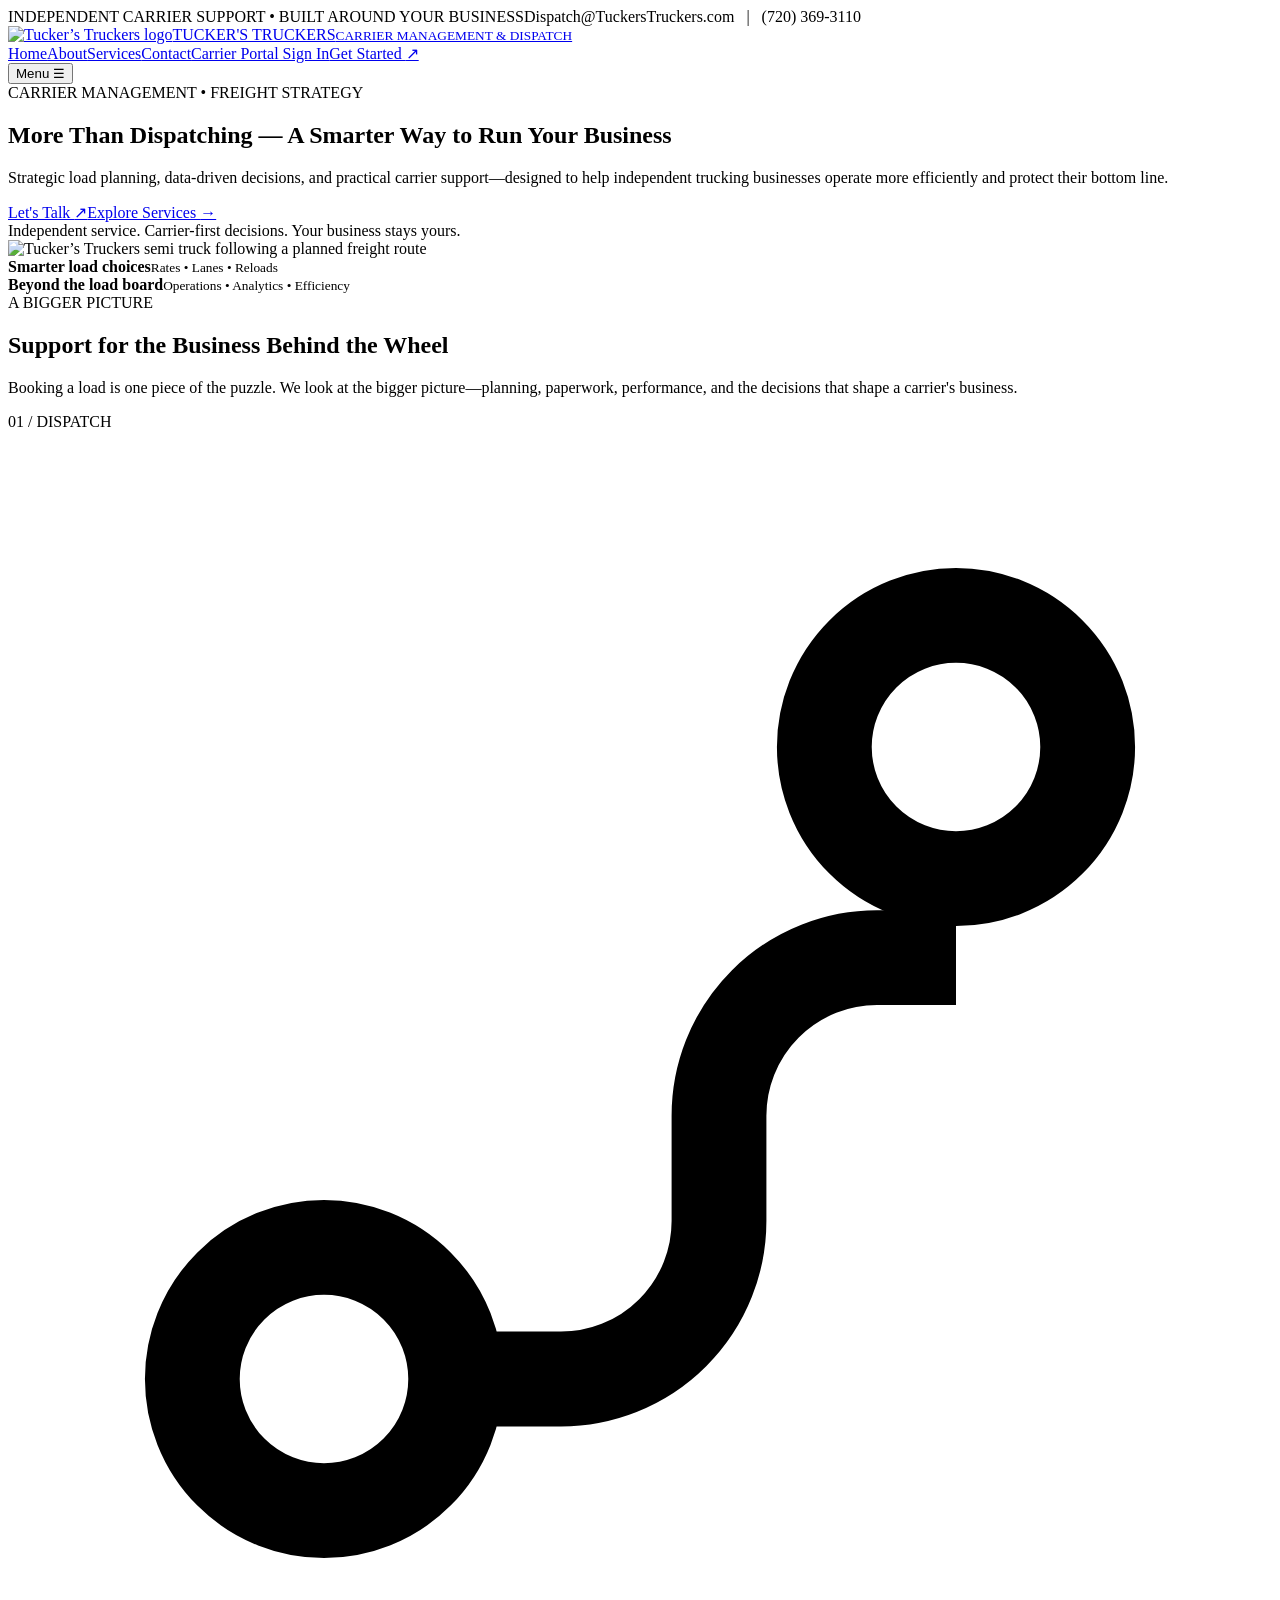
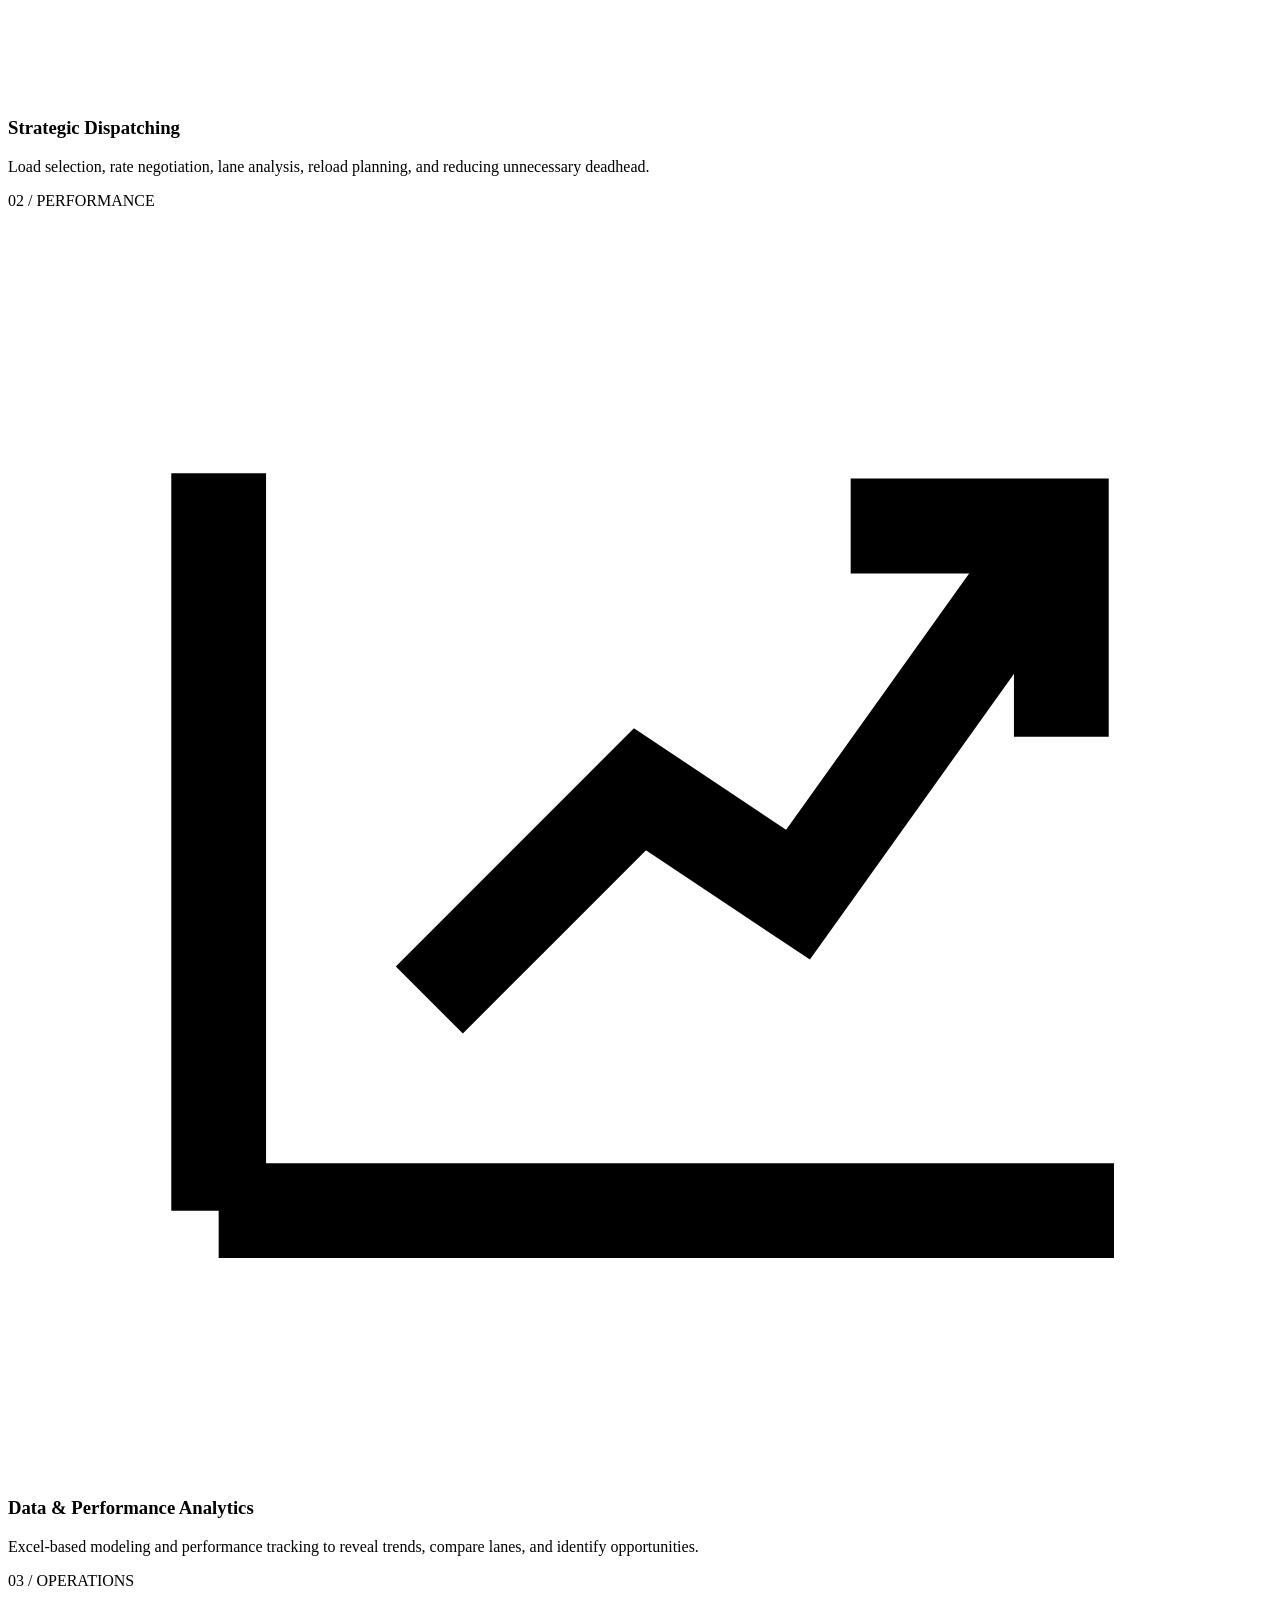
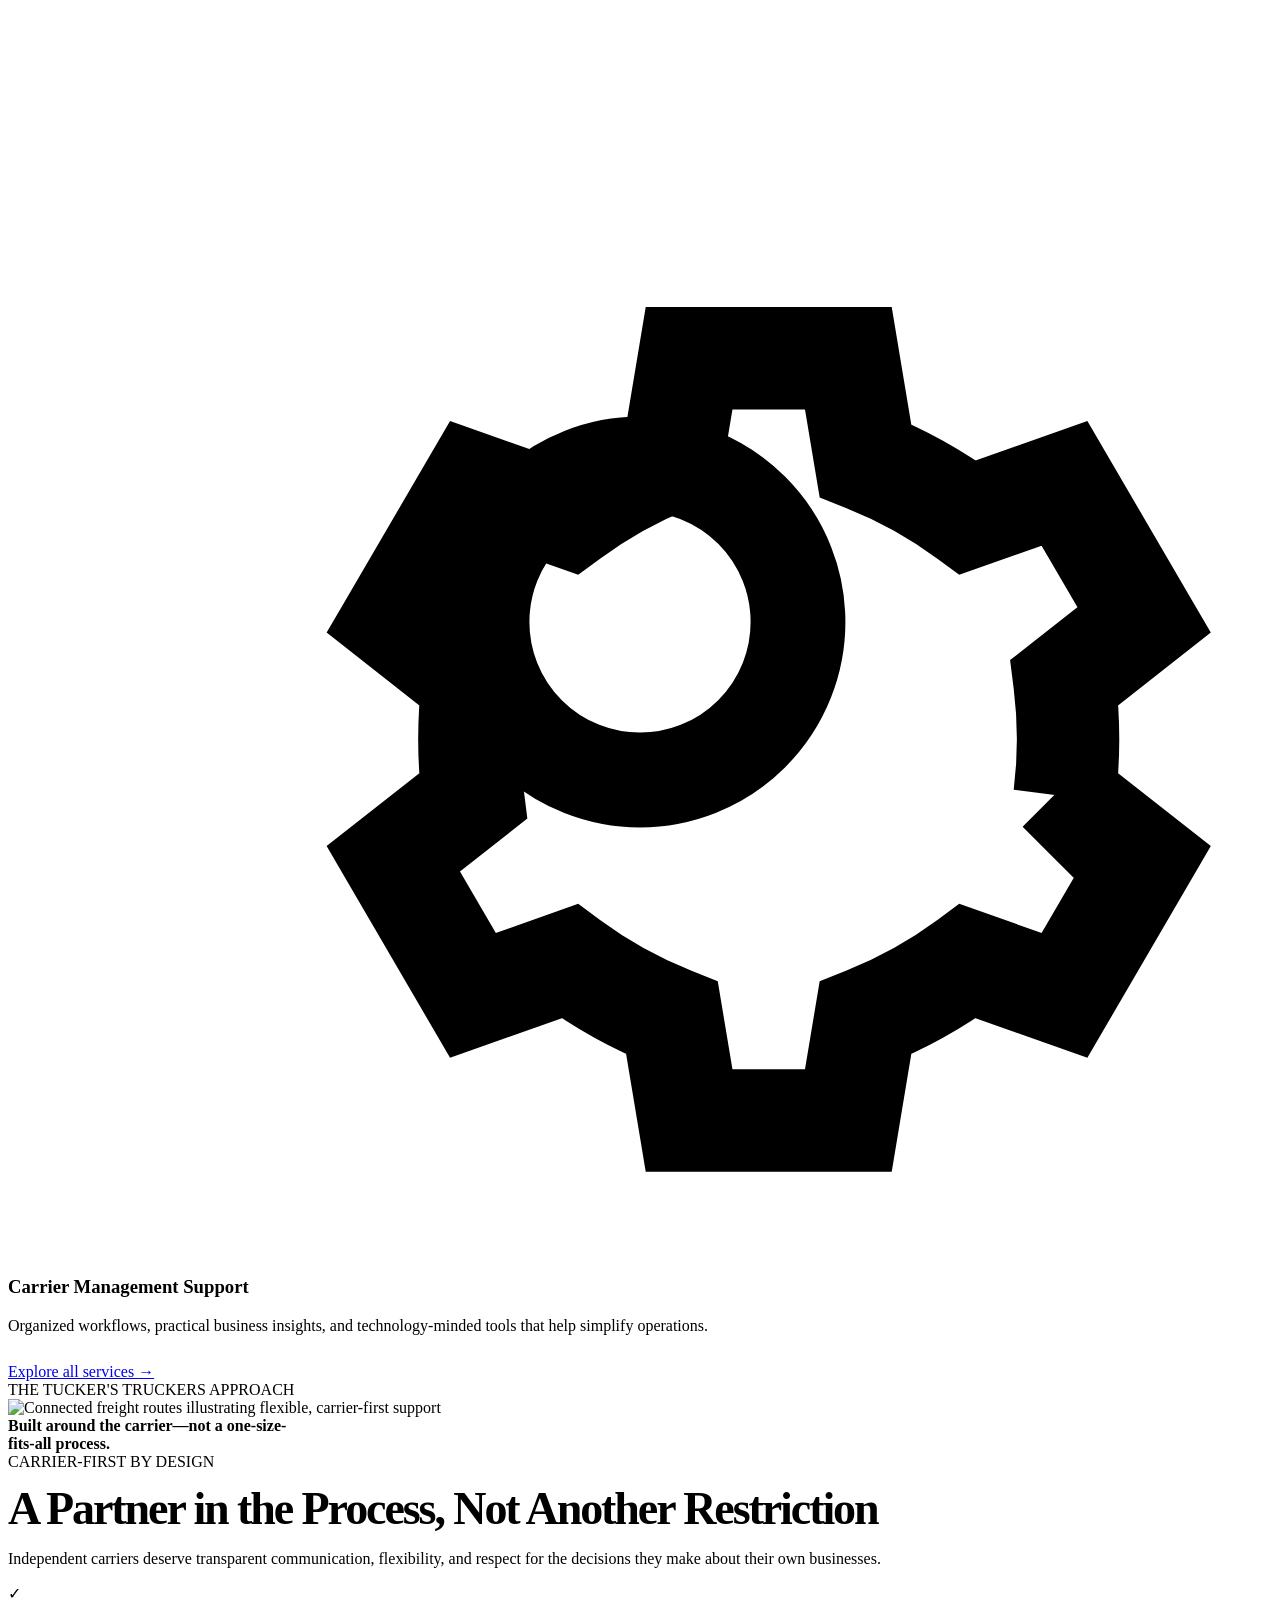
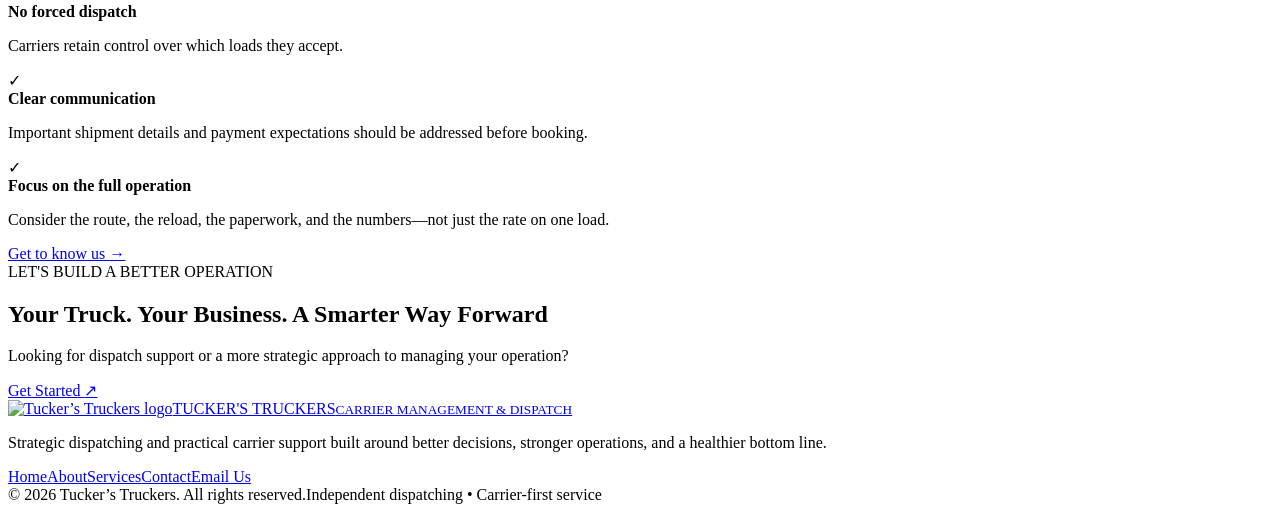
==== index.html @ b21a0139 "Add Carrier Portal sign-in to public navigation" ====
<!doctype html><html lang="en"><head><meta charset="utf-8"><meta name="viewport" content="width=device-width, initial-scale=1"><meta name="description" content="Dispatch services for independent owner-operators and small carriers. We find and schedule loads, track business activity, and provide data-driven load and lane analytics—no force dispatch."><title>Tucker's Truckers | Dispatch and Carrier Management</title><link rel="icon" type="image/svg+xml" href="/assets/favicon.svg"><link rel="shortcut icon" href="/assets/favicon.svg"><link rel="apple-touch-icon" href="/assets/favicon.svg"><link rel="stylesheet" href="styles.css"><meta property="og:title" content="Tucker's Truckers | Dispatch and Carrier Management"><meta property="og:description" content="Dispatch services for independent owner-operators and small carriers. We find and schedule loads, track business activity, and provide data-driven load and lane analytics—no force dispatch."><meta property="og:url" content="https://www.tuckerstruckers.com/"><script type="application/ld+json">{"@context":"https://schema.org","@graph":[{"@type":"Organization","@id":"https://www.tuckerstruckers.com/#organization","name":"Tucker's Truckers","url":"https://www.tuckerstruckers.com/","logo":"https://www.tuckerstruckers.com/assets/tuckers-truckers-logo.svg","description":"Dispatch services for independent owner-operators and small carriers. We find and schedule loads, track business activity, and provide data-driven load and lane analytics—no force dispatch.","email":"dispatch@tuckerstruckers.com","telephone":"+1-720-369-3110"},{"@type":"WebSite","@id":"https://www.tuckerstruckers.com/#website","url":"https://www.tuckerstruckers.com/","name":"Tucker's Truckers","alternateName":"Tucker's Truckers | Dispatch and Carrier Management","publisher":{"@id":"https://www.tuckerstruckers.com/#organization"}}]}</script></head><body><div class="topbar"><div class="wrap"><span>INDEPENDENT CARRIER SUPPORT • BUILT AROUND YOUR BUSINESS</span><span>Dispatch@TuckersTruckers.com &nbsp; | &nbsp; (720) 369-3110</span></div></div><header class="nav"><div class="wrap navinner"><a class="brand" href="index.html"><img class="brandmark" src="assets/tuckers-truckers-logo.svg" alt="Tucker’s Truckers logo"><span>TUCKER'S TRUCKERS<small>CARRIER MANAGEMENT & DISPATCH</small></span></a><nav class="links"><a class="active" href="index.html">Home</a><a class="" href="about.html">About</a><a class="" href="services.html">Services</a><a class="" href="contact.html">Contact</a><a class="btn portal-nav-button" href="portal/index.html">Carrier Portal Sign In</a><a class="btn" href="contact.html">Get Started <span>↗</span></a></nav><button class="menu" aria-expanded="false" onclick="toggleMenu(this)">Menu ☰</button></div><nav class="mobilelinks" hidden><a href="index.html">Home</a><a href="about.html">About</a><a href="services.html">Services</a><a href="contact.html">Contact / Get Started</a><a href="portal/index.html">Carrier Portal Sign In →</a></nav></header><main><section class="hero"><div class="wrap hero-grid"><div><div class="eyebrow">CARRIER MANAGEMENT • FREIGHT STRATEGY</div><h1>More Than Dispatching — A Smarter Way to Run Your Business</h1><p>Strategic load planning, data-driven decisions, and practical carrier support—designed to help independent trucking businesses operate more efficiently and protect their bottom line.</p><div class="actions"><a class="btn gold" href="contact.html">Let's Talk <span>↗</span></a><a class="btn outline" href="services.html">Explore Services <span>→</span></a></div><div class="hero-note"><span class="dot"></span> Independent service. Carrier-first decisions. Your business stays yours.</div></div><div class="visual hero-art"><img src="assets/hero-truck-route.svg" alt="Tucker’s Truckers semi truck following a planned freight route"><div class="metric two"><strong>Smarter load choices</strong><small>Rates • Lanes • Reloads</small></div><div class="metric one"><strong>Beyond the load board</strong><small>Operations • Analytics • Efficiency</small></div></div></div></section><section class="section white"><div class="wrap"><div class="sectionhead"><div><div class="eyebrow">A BIGGER PICTURE</div><h2>Support for the Business Behind the Wheel</h2></div><p>Booking a load is one piece of the puzzle. We look at the bigger picture—planning, paperwork, performance, and the decisions that shape a carrier's business.</p></div><div class="cards"><article class="card"><span class="cardnum">01 / DISPATCH</span><div class="iconbox"><svg viewBox="0 0 24 24" fill="none" stroke="currentColor" stroke-width="1.8"><circle cx="6" cy="18" r="2.5"/><circle cx="18" cy="6" r="2.5"/><path d="M8.5 18h2a3 3 0 0 0 3-3v-2a3 3 0 0 1 3-3h1.5"/></svg></div><h3>Strategic Dispatching</h3><p>Load selection, rate negotiation, lane analysis, reload planning, and reducing unnecessary deadhead.</p></article><article class="card"><span class="cardnum">02 / PERFORMANCE</span><div class="iconbox"><svg viewBox="0 0 24 24" fill="none" stroke="currentColor" stroke-width="1.8"><path d="M4 19V5M4 19h17M8 15l4-4 3 2 5-7"/><path d="M16 6h4v4"/></svg></div><h3>Data & Performance Analytics</h3><p>Excel-based modeling and performance tracking to reveal trends, compare lanes, and identify opportunities.</p></article><article class="card"><span class="cardnum">03 / OPERATIONS</span><div class="iconbox"><svg viewBox="0 0 24 24" fill="none" stroke="currentColor" stroke-width="1.8"><circle cx="12" cy="12" r="3"/><path d="m19.4 15 .1.1 1.4 1.1-1.4 2.4-1.7-.6a8 8 0 0 1-1.8 1l-.3 1.8h-2.8l-.3-1.8a8 8 0 0 1-1.8-1l-1.7.6-1.4-2.4 1.4-1.1a8 8 0 0 1 0-2l-1.4-1.1 1.4-2.4 1.7.6a8 8 0 0 1 1.8-1l.3-1.8h2.8l.3 1.8a8 8 0 0 1 1.8 1l1.7-.6 1.4 2.4-1.4 1.1a8 8 0 0 1 0 2Z" transform="translate(-1 -1) scale(1.08)"/></svg></div><h3>Carrier Management Support</h3><p>Organized workflows, practical business insights, and technology-minded tools that help simplify operations.</p></article></div><div style="margin-top:28px"><a class="btn" href="services.html">Explore all services <span>→</span></a></div></div></section><section class="section"><div class="wrap split"><div class="feature-panel"><div class="sub">THE TUCKER'S TRUCKERS APPROACH</div><img class="feature-illustration" src="assets/carrier-first-network.svg" alt="Connected freight routes illustrating flexible, carrier-first support"><div class="goldline"></div><div style="font-weight:800;max-width:290px">Built around the carrier—not a one-size-fits-all process.</div></div><div><div class="eyebrow">CARRIER-FIRST BY DESIGN</div><h2 style="font-size:clamp(32px,4vw,46px);line-height:1.08;letter-spacing:-.045em;margin:13px 0 14px">A Partner in the Process, Not Another Restriction</h2><p class="muted">Independent carriers deserve transparent communication, flexibility, and respect for the decisions they make about their own businesses.</p><div class="checklist"><div class="check"><span class="checkmark">✓</span><div><strong>No forced dispatch</strong><p>Carriers retain control over which loads they accept.</p></div></div><div class="check"><span class="checkmark">✓</span><div><strong>Clear communication</strong><p>Important shipment details and payment expectations should be addressed before booking.</p></div></div><div class="check"><span class="checkmark">✓</span><div><strong>Focus on the full operation</strong><p>Consider the route, the reload, the paperwork, and the numbers—not just the rate on one load.</p></div></div></div><a class="btn" href="about.html">Get to know us <span>→</span></a></div></div></section><section class="section"><div class="wrap"><div class="quote"><div><div class="eyebrow">LET'S BUILD A BETTER OPERATION</div><h2>Your Truck. Your Business. A Smarter Way Forward</h2><p>Looking for dispatch support or a more strategic approach to managing your operation?</p></div><a class="btn gold" href="contact.html">Get Started <span>↗</span></a></div></div></section></main><footer class="footer"><div class="wrap"><div class="footmain"><div><a class="brand" href="index.html"><img class="brandmark" src="assets/tuckers-truckers-logo.svg" alt="Tucker’s Truckers logo"><span>TUCKER'S TRUCKERS<small>CARRIER MANAGEMENT & DISPATCH</small></span></a><p>Strategic dispatching and practical carrier support built around better decisions, stronger operations, and a healthier bottom line.</p></div><div class="footlinks"><a href="index.html">Home</a><a href="about.html">About</a><a href="services.html">Services</a><a href="contact.html">Contact</a><a href="mailto:Dispatch@TuckersTruckers.com">Email Us</a></div></div><div class="footbottom"><span>© <span id="year">2026</span> Tucker’s Truckers. All rights reserved.</span><span>Independent dispatching • Carrier-first service</span></div></div></footer><script>function toggleMenu(btn){const m=document.querySelector('.mobilelinks');const isOpen=!m.classList.contains('open');m.classList.toggle('open',isOpen);m.hidden=!isOpen;btn.setAttribute('aria-expanded',String(isOpen));}document.getElementById('year').textContent=new Date().getFullYear();</script></body></html>
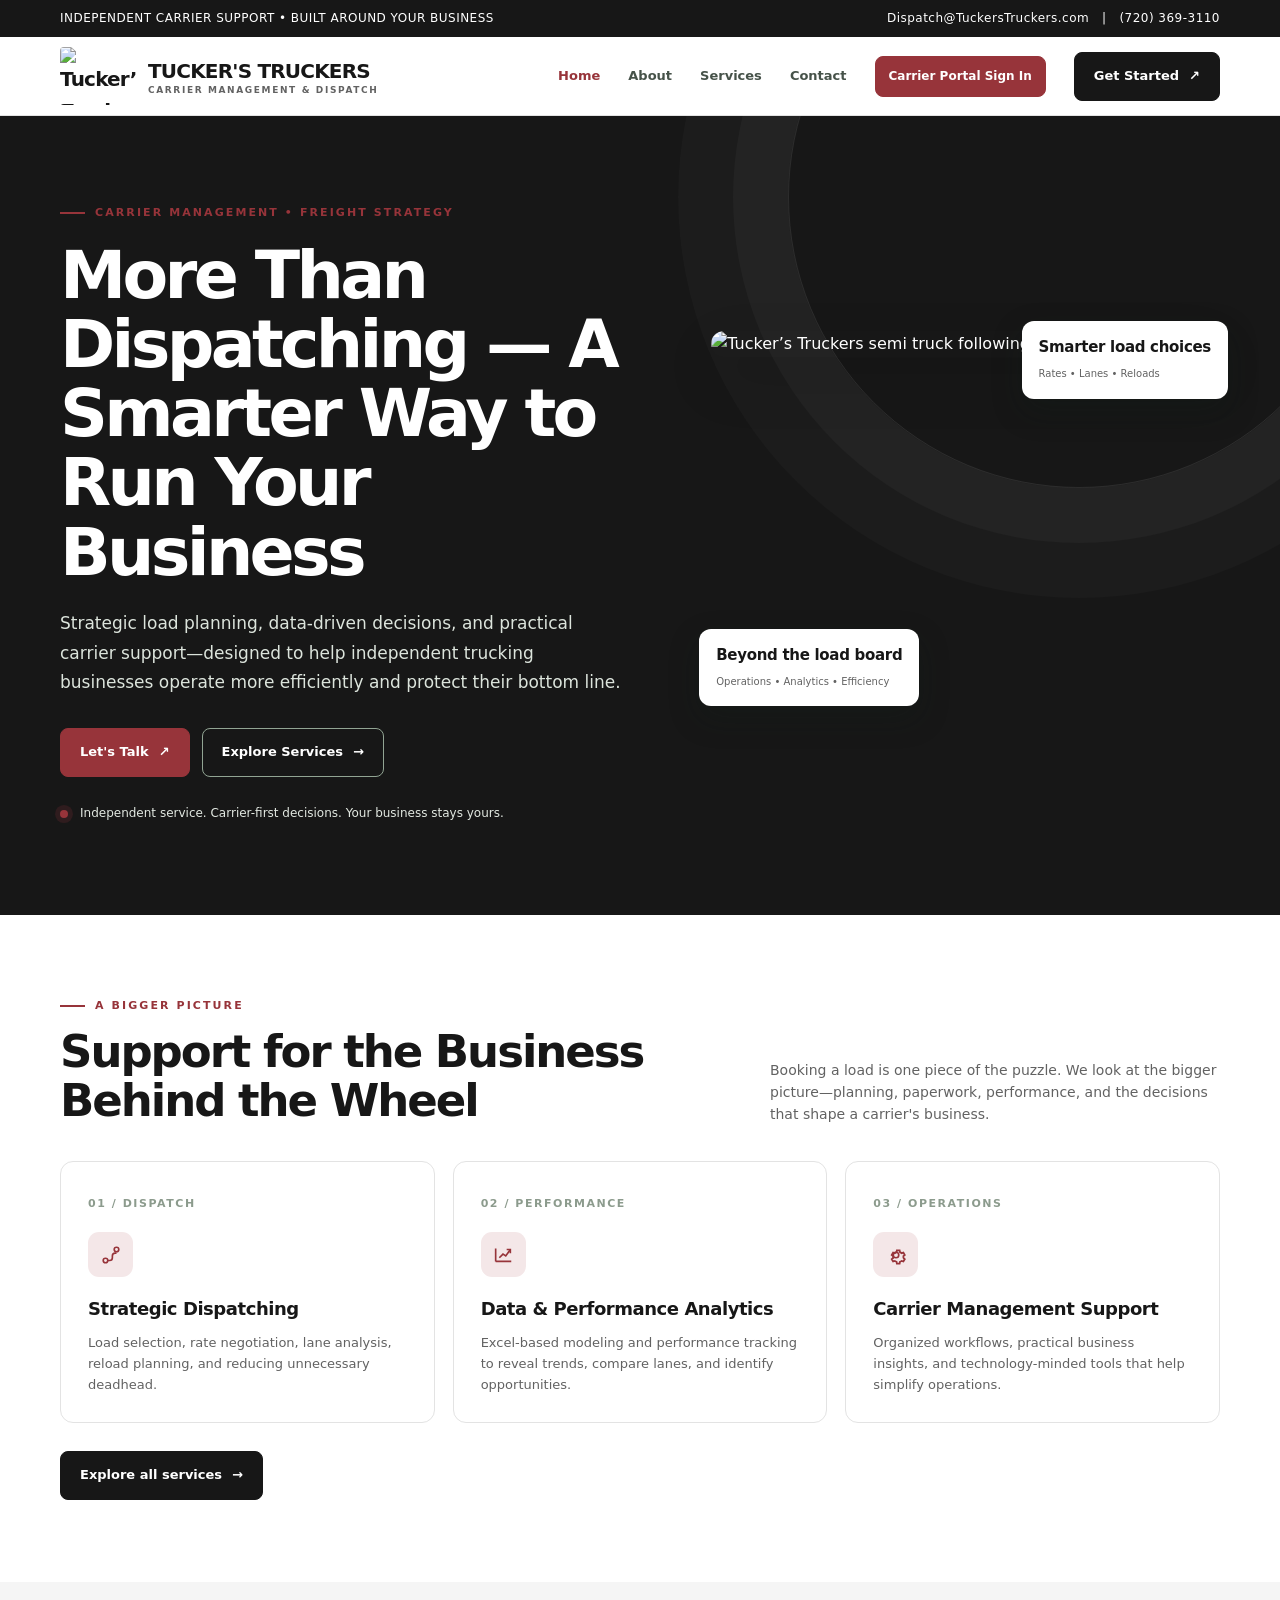
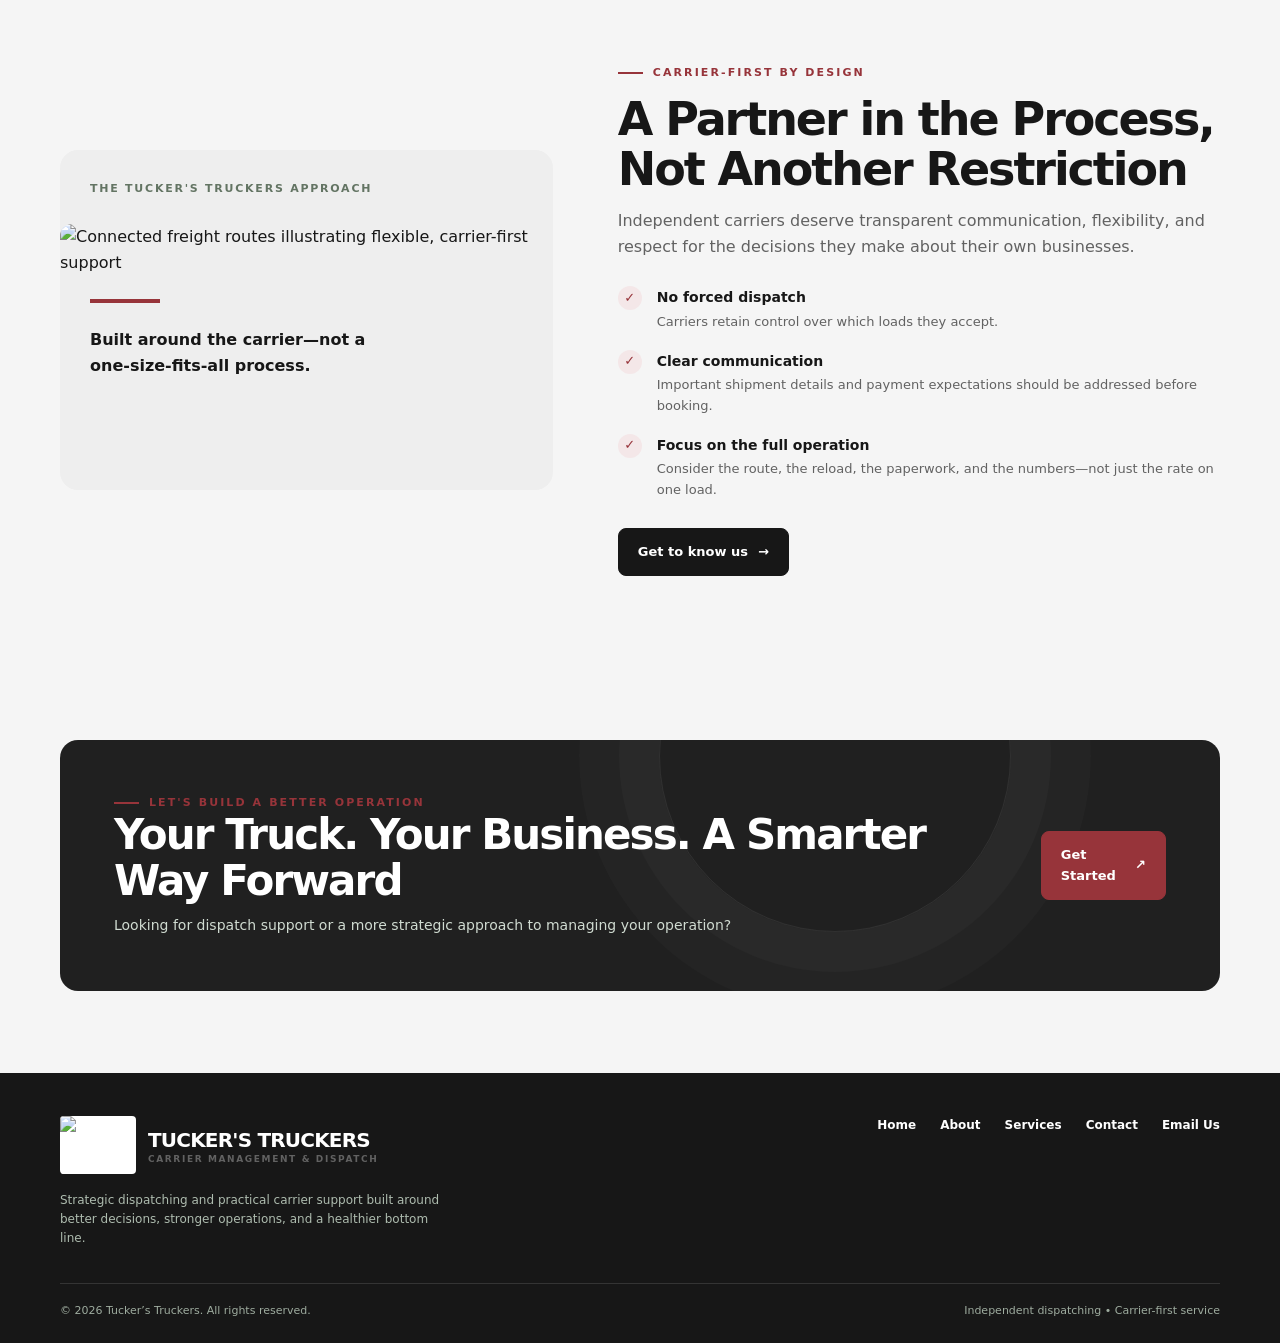
==== commit 354a3f5a: "Add compact scroll-state mobile navigation" ====
--- a/index.html
+++ b/index.html
@@ -1 +1 @@
-<!doctype html><html lang="en"><head><meta charset="utf-8"><meta name="viewport" content="width=device-width, initial-scale=1"><meta name="description" content="Dispatch services for independent owner-operators and small carriers. We find and schedule loads, track business activity, and provide data-driven load and lane analytics—no force dispatch."><title>Tucker's Truckers | Dispatch and Carrier Management</title><link rel="icon" type="image/svg+xml" href="/assets/favicon.svg"><link rel="shortcut icon" href="/assets/favicon.svg"><link rel="apple-touch-icon" href="/assets/favicon.svg"><link rel="stylesheet" href="styles.css"><meta property="og:title" content="Tucker's Truckers | Dispatch and Carrier Management"><meta property="og:description" content="Dispatch services for independent owner-operators and small carriers. We find and schedule loads, track business activity, and provide data-driven load and lane analytics—no force dispatch."><meta property="og:url" content="https://www.tuckerstruckers.com/"><script type="application/ld+json">{"@context":"https://schema.org","@graph":[{"@type":"Organization","@id":"https://www.tuckerstruckers.com/#organization","name":"Tucker's Truckers","url":"https://www.tuckerstruckers.com/","logo":"https://www.tuckerstruckers.com/assets/tuckers-truckers-logo.svg","description":"Dispatch services for independent owner-operators and small carriers. We find and schedule loads, track business activity, and provide data-driven load and lane analytics—no force dispatch.","email":"dispatch@tuckerstruckers.com","telephone":"+1-720-369-3110"},{"@type":"WebSite","@id":"https://www.tuckerstruckers.com/#website","url":"https://www.tuckerstruckers.com/","name":"Tucker's Truckers","alternateName":"Tucker's Truckers | Dispatch and Carrier Management","publisher":{"@id":"https://www.tuckerstruckers.com/#organization"}}]}</script></head><body><div class="topbar"><div class="wrap"><span>INDEPENDENT CARRIER SUPPORT • BUILT AROUND YOUR BUSINESS</span><span>Dispatch@TuckersTruckers.com &nbsp; | &nbsp; (720) 369-3110</span></div></div><header class="nav"><div class="wrap navinner"><a class="brand" href="index.html"><img class="brandmark" src="assets/tuckers-truckers-logo.svg" alt="Tucker’s Truckers logo"><span>TUCKER'S TRUCKERS<small>CARRIER MANAGEMENT & DISPATCH</small></span></a><nav class="links"><a class="active" href="index.html">Home</a><a class="" href="about.html">About</a><a class="" href="services.html">Services</a><a class="" href="contact.html">Contact</a><a class="btn portal-nav-button" href="portal/index.html">Carrier Portal Sign In</a><a class="btn" href="contact.html">Get Started <span>↗</span></a></nav><button class="menu" aria-expanded="false" onclick="toggleMenu(this)">Menu ☰</button></div><nav class="mobilelinks" hidden><a href="index.html">Home</a><a href="about.html">About</a><a href="services.html">Services</a><a href="contact.html">Contact / Get Started</a><a href="portal/index.html">Carrier Portal Sign In →</a></nav></header><main><section class="hero"><div class="wrap hero-grid"><div><div class="eyebrow">CARRIER MANAGEMENT • FREIGHT STRATEGY</div><h1>More Than Dispatching — A Smarter Way to Run Your Business</h1><p>Strategic load planning, data-driven decisions, and practical carrier support—designed to help independent trucking businesses operate more efficiently and protect their bottom line.</p><div class="actions"><a class="btn gold" href="contact.html">Let's Talk <span>↗</span></a><a class="btn outline" href="services.html">Explore Services <span>→</span></a></div><div class="hero-note"><span class="dot"></span> Independent service. Carrier-first decisions. Your business stays yours.</div></div><div class="visual hero-art"><img src="assets/hero-truck-route.svg" alt="Tucker’s Truckers semi truck following a planned freight route"><div class="metric two"><strong>Smarter load choices</strong><small>Rates • Lanes • Reloads</small></div><div class="metric one"><strong>Beyond the load board</strong><small>Operations • Analytics • Efficiency</small></div></div></div></section><section class="section white"><div class="wrap"><div class="sectionhead"><div><div class="eyebrow">A BIGGER PICTURE</div><h2>Support for the Business Behind the Wheel</h2></div><p>Booking a load is one piece of the puzzle. We look at the bigger picture—planning, paperwork, performance, and the decisions that shape a carrier's business.</p></div><div class="cards"><article class="card"><span class="cardnum">01 / DISPATCH</span><div class="iconbox"><svg viewBox="0 0 24 24" fill="none" stroke="currentColor" stroke-width="1.8"><circle cx="6" cy="18" r="2.5"/><circle cx="18" cy="6" r="2.5"/><path d="M8.5 18h2a3 3 0 0 0 3-3v-2a3 3 0 0 1 3-3h1.5"/></svg></div><h3>Strategic Dispatching</h3><p>Load selection, rate negotiation, lane analysis, reload planning, and reducing unnecessary deadhead.</p></article><article class="card"><span class="cardnum">02 / PERFORMANCE</span><div class="iconbox"><svg viewBox="0 0 24 24" fill="none" stroke="currentColor" stroke-width="1.8"><path d="M4 19V5M4 19h17M8 15l4-4 3 2 5-7"/><path d="M16 6h4v4"/></svg></div><h3>Data & Performance Analytics</h3><p>Excel-based modeling and performance tracking to reveal trends, compare lanes, and identify opportunities.</p></article><article class="card"><span class="cardnum">03 / OPERATIONS</span><div class="iconbox"><svg viewBox="0 0 24 24" fill="none" stroke="currentColor" stroke-width="1.8"><circle cx="12" cy="12" r="3"/><path d="m19.4 15 .1.1 1.4 1.1-1.4 2.4-1.7-.6a8 8 0 0 1-1.8 1l-.3 1.8h-2.8l-.3-1.8a8 8 0 0 1-1.8-1l-1.7.6-1.4-2.4 1.4-1.1a8 8 0 0 1 0-2l-1.4-1.1 1.4-2.4 1.7.6a8 8 0 0 1 1.8-1l.3-1.8h2.8l.3 1.8a8 8 0 0 1 1.8 1l1.7-.6 1.4 2.4-1.4 1.1a8 8 0 0 1 0 2Z" transform="translate(-1 -1) scale(1.08)"/></svg></div><h3>Carrier Management Support</h3><p>Organized workflows, practical business insights, and technology-minded tools that help simplify operations.</p></article></div><div style="margin-top:28px"><a class="btn" href="services.html">Explore all services <span>→</span></a></div></div></section><section class="section"><div class="wrap split"><div class="feature-panel"><div class="sub">THE TUCKER'S TRUCKERS APPROACH</div><img class="feature-illustration" src="assets/carrier-first-network.svg" alt="Connected freight routes illustrating flexible, carrier-first support"><div class="goldline"></div><div style="font-weight:800;max-width:290px">Built around the carrier—not a one-size-fits-all process.</div></div><div><div class="eyebrow">CARRIER-FIRST BY DESIGN</div><h2 style="font-size:clamp(32px,4vw,46px);line-height:1.08;letter-spacing:-.045em;margin:13px 0 14px">A Partner in the Process, Not Another Restriction</h2><p class="muted">Independent carriers deserve transparent communication, flexibility, and respect for the decisions they make about their own businesses.</p><div class="checklist"><div class="check"><span class="checkmark">✓</span><div><strong>No forced dispatch</strong><p>Carriers retain control over which loads they accept.</p></div></div><div class="check"><span class="checkmark">✓</span><div><strong>Clear communication</strong><p>Important shipment details and payment expectations should be addressed before booking.</p></div></div><div class="check"><span class="checkmark">✓</span><div><strong>Focus on the full operation</strong><p>Consider the route, the reload, the paperwork, and the numbers—not just the rate on one load.</p></div></div></div><a class="btn" href="about.html">Get to know us <span>→</span></a></div></div></section><section class="section"><div class="wrap"><div class="quote"><div><div class="eyebrow">LET'S BUILD A BETTER OPERATION</div><h2>Your Truck. Your Business. A Smarter Way Forward</h2><p>Looking for dispatch support or a more strategic approach to managing your operation?</p></div><a class="btn gold" href="contact.html">Get Started <span>↗</span></a></div></div></section></main><footer class="footer"><div class="wrap"><div class="footmain"><div><a class="brand" href="index.html"><img class="brandmark" src="assets/tuckers-truckers-logo.svg" alt="Tucker’s Truckers logo"><span>TUCKER'S TRUCKERS<small>CARRIER MANAGEMENT & DISPATCH</small></span></a><p>Strategic dispatching and practical carrier support built around better decisions, stronger operations, and a healthier bottom line.</p></div><div class="footlinks"><a href="index.html">Home</a><a href="about.html">About</a><a href="services.html">Services</a><a href="contact.html">Contact</a><a href="mailto:Dispatch@TuckersTruckers.com">Email Us</a></div></div><div class="footbottom"><span>© <span id="year">2026</span> Tucker’s Truckers. All rights reserved.</span><span>Independent dispatching • Carrier-first service</span></div></div></footer><script>function toggleMenu(btn){const m=document.querySelector('.mobilelinks');const isOpen=!m.classList.contains('open');m.classList.toggle('open',isOpen);m.hidden=!isOpen;btn.setAttribute('aria-expanded',String(isOpen));}document.getElementById('year').textContent=new Date().getFullYear();</script></body></html>+<!doctype html><html lang="en"><head><meta charset="utf-8"><meta name="viewport" content="width=device-width, initial-scale=1"><meta name="description" content="Dispatch services for independent owner-operators and small carriers. We find and schedule loads, track business activity, and provide data-driven load and lane analytics—no force dispatch."><title>Tucker's Truckers | Dispatch and Carrier Management</title><link rel="icon" type="image/svg+xml" href="/assets/favicon.svg"><link rel="shortcut icon" href="/assets/favicon.svg"><link rel="apple-touch-icon" href="/assets/favicon.svg"><link rel="stylesheet" href="styles.css"><meta property="og:title" content="Tucker's Truckers | Dispatch and Carrier Management"><meta property="og:description" content="Dispatch services for independent owner-operators and small carriers. We find and schedule loads, track business activity, and provide data-driven load and lane analytics—no force dispatch."><meta property="og:url" content="https://www.tuckerstruckers.com/"><script type="application/ld+json">{"@context":"https://schema.org","@graph":[{"@type":"Organization","@id":"https://www.tuckerstruckers.com/#organization","name":"Tucker's Truckers","url":"https://www.tuckerstruckers.com/","logo":"https://www.tuckerstruckers.com/assets/tuckers-truckers-logo.svg","description":"Dispatch services for independent owner-operators and small carriers. We find and schedule loads, track business activity, and provide data-driven load and lane analytics—no force dispatch.","email":"dispatch@tuckerstruckers.com","telephone":"+1-720-369-3110"},{"@type":"WebSite","@id":"https://www.tuckerstruckers.com/#website","url":"https://www.tuckerstruckers.com/","name":"Tucker's Truckers","alternateName":"Tucker's Truckers | Dispatch and Carrier Management","publisher":{"@id":"https://www.tuckerstruckers.com/#organization"}}]}</script></head><body><div class="topbar"><div class="wrap"><span>INDEPENDENT CARRIER SUPPORT • BUILT AROUND YOUR BUSINESS</span><span>Dispatch@TuckersTruckers.com &nbsp; | &nbsp; (720) 369-3110</span></div></div><header class="nav"><div class="wrap navinner"><a class="brand" href="index.html"><img class="brandmark" src="assets/tuckers-truckers-logo.svg" alt="Tucker’s Truckers logo"><span>TUCKER'S TRUCKERS<small>CARRIER MANAGEMENT & DISPATCH</small></span></a><nav class="links"><a class="active" href="index.html">Home</a><a class="" href="about.html">About</a><a class="" href="services.html">Services</a><a class="" href="contact.html">Contact</a><a class="btn portal-nav-button" href="portal/index.html">Carrier Portal Sign In</a><a class="btn" href="contact.html">Get Started <span>↗</span></a></nav><button class="menu" aria-expanded="false" onclick="toggleMenu(this)">Menu ☰</button></div><nav class="mobilelinks" hidden><a href="index.html">Home</a><a href="about.html">About</a><a href="services.html">Services</a><a href="contact.html">Contact / Get Started</a><a href="portal/index.html">Carrier Portal Sign In →</a></nav></header><main><section class="hero"><div class="wrap hero-grid"><div><div class="eyebrow">CARRIER MANAGEMENT • FREIGHT STRATEGY</div><h1>More Than Dispatching — A Smarter Way to Run Your Business</h1><p>Strategic load planning, data-driven decisions, and practical carrier support—designed to help independent trucking businesses operate more efficiently and protect their bottom line.</p><div class="actions"><a class="btn gold" href="contact.html">Let's Talk <span>↗</span></a><a class="btn outline" href="services.html">Explore Services <span>→</span></a></div><div class="hero-note"><span class="dot"></span> Independent service. Carrier-first decisions. Your business stays yours.</div></div><div class="visual hero-art"><img src="assets/hero-truck-route.svg" alt="Tucker’s Truckers semi truck following a planned freight route"><div class="metric two"><strong>Smarter load choices</strong><small>Rates • Lanes • Reloads</small></div><div class="metric one"><strong>Beyond the load board</strong><small>Operations • Analytics • Efficiency</small></div></div></div></section><section class="section white"><div class="wrap"><div class="sectionhead"><div><div class="eyebrow">A BIGGER PICTURE</div><h2>Support for the Business Behind the Wheel</h2></div><p>Booking a load is one piece of the puzzle. We look at the bigger picture—planning, paperwork, performance, and the decisions that shape a carrier's business.</p></div><div class="cards"><article class="card"><span class="cardnum">01 / DISPATCH</span><div class="iconbox"><svg viewBox="0 0 24 24" fill="none" stroke="currentColor" stroke-width="1.8"><circle cx="6" cy="18" r="2.5"/><circle cx="18" cy="6" r="2.5"/><path d="M8.5 18h2a3 3 0 0 0 3-3v-2a3 3 0 0 1 3-3h1.5"/></svg></div><h3>Strategic Dispatching</h3><p>Load selection, rate negotiation, lane analysis, reload planning, and reducing unnecessary deadhead.</p></article><article class="card"><span class="cardnum">02 / PERFORMANCE</span><div class="iconbox"><svg viewBox="0 0 24 24" fill="none" stroke="currentColor" stroke-width="1.8"><path d="M4 19V5M4 19h17M8 15l4-4 3 2 5-7"/><path d="M16 6h4v4"/></svg></div><h3>Data & Performance Analytics</h3><p>Excel-based modeling and performance tracking to reveal trends, compare lanes, and identify opportunities.</p></article><article class="card"><span class="cardnum">03 / OPERATIONS</span><div class="iconbox"><svg viewBox="0 0 24 24" fill="none" stroke="currentColor" stroke-width="1.8"><circle cx="12" cy="12" r="3"/><path d="m19.4 15 .1.1 1.4 1.1-1.4 2.4-1.7-.6a8 8 0 0 1-1.8 1l-.3 1.8h-2.8l-.3-1.8a8 8 0 0 1-1.8-1l-1.7.6-1.4-2.4 1.4-1.1a8 8 0 0 1 0-2l-1.4-1.1 1.4-2.4 1.7.6a8 8 0 0 1 1.8-1l.3-1.8h2.8l.3 1.8a8 8 0 0 1 1.8 1l1.7-.6 1.4 2.4-1.4 1.1a8 8 0 0 1 0 2Z" transform="translate(-1 -1) scale(1.08)"/></svg></div><h3>Carrier Management Support</h3><p>Organized workflows, practical business insights, and technology-minded tools that help simplify operations.</p></article></div><div style="margin-top:28px"><a class="btn" href="services.html">Explore all services <span>→</span></a></div></div></section><section class="section"><div class="wrap split"><div class="feature-panel"><div class="sub">THE TUCKER'S TRUCKERS APPROACH</div><img class="feature-illustration" src="assets/carrier-first-network.svg" alt="Connected freight routes illustrating flexible, carrier-first support"><div class="goldline"></div><div style="font-weight:800;max-width:290px">Built around the carrier—not a one-size-fits-all process.</div></div><div><div class="eyebrow">CARRIER-FIRST BY DESIGN</div><h2 style="font-size:clamp(32px,4vw,46px);line-height:1.08;letter-spacing:-.045em;margin:13px 0 14px">A Partner in the Process, Not Another Restriction</h2><p class="muted">Independent carriers deserve transparent communication, flexibility, and respect for the decisions they make about their own businesses.</p><div class="checklist"><div class="check"><span class="checkmark">✓</span><div><strong>No forced dispatch</strong><p>Carriers retain control over which loads they accept.</p></div></div><div class="check"><span class="checkmark">✓</span><div><strong>Clear communication</strong><p>Important shipment details and payment expectations should be addressed before booking.</p></div></div><div class="check"><span class="checkmark">✓</span><div><strong>Focus on the full operation</strong><p>Consider the route, the reload, the paperwork, and the numbers—not just the rate on one load.</p></div></div></div><a class="btn" href="about.html">Get to know us <span>→</span></a></div></div></section><section class="section"><div class="wrap"><div class="quote"><div><div class="eyebrow">LET'S BUILD A BETTER OPERATION</div><h2>Your Truck. Your Business. A Smarter Way Forward</h2><p>Looking for dispatch support or a more strategic approach to managing your operation?</p></div><a class="btn gold" href="contact.html">Get Started <span>↗</span></a></div></div></section></main><footer class="footer"><div class="wrap"><div class="footmain"><div><a class="brand" href="index.html"><img class="brandmark" src="assets/tuckers-truckers-logo.svg" alt="Tucker’s Truckers logo"><span>TUCKER'S TRUCKERS<small>CARRIER MANAGEMENT & DISPATCH</small></span></a><p>Strategic dispatching and practical carrier support built around better decisions, stronger operations, and a healthier bottom line.</p></div><div class="footlinks"><a href="index.html">Home</a><a href="about.html">About</a><a href="services.html">Services</a><a href="contact.html">Contact</a><a href="mailto:Dispatch@TuckersTruckers.com">Email Us</a></div></div><div class="footbottom"><span>© <span id="year">2026</span> Tucker’s Truckers. All rights reserved.</span><span>Independent dispatching • Carrier-first service</span></div></div></footer><script>function toggleMenu(btn){const m=document.querySelector('.mobilelinks');const isOpen=!m.classList.contains('open');m.classList.toggle('open',isOpen);m.hidden=!isOpen;btn.setAttribute('aria-expanded',String(isOpen));}const siteNav=document.querySelector('.nav');function updateMobileNav(){if(siteNav&&window.matchMedia('(max-width: 850px)').matches)siteNav.classList.toggle('scrolled',window.scrollY>90);else siteNav?.classList.remove('scrolled');}window.addEventListener('scroll',updateMobileNav,{passive:true});updateMobileNav();document.getElementById('year').textContent=new Date().getFullYear();</script></body></html>
--- a/styles.css
+++ b/styles.css
@@ -0,0 +1,60 @@
+
+:root{--ink:#171717;--muted:#626262;--green:#171717;--green2:#97343a;--gold:#97343a;--cream:#f5f5f5;--paper:#fff;--line:#e3e3e3;--max:1160px}*{box-sizing:border-box}html{scroll-behavior:smooth}body{margin:0;font-family:Inter,ui-sans-serif,system-ui,-apple-system,BlinkMacSystemFont,"Segoe UI",sans-serif;color:var(--ink);background:var(--cream);line-height:1.6}a{color:inherit;text-decoration:none}.wrap{width:min(var(--max),calc(100% - 40px));margin:auto}.topbar{background:#171717;color:#ffffff;font-size:12px;letter-spacing:.04em}.topbar .wrap{display:flex;justify-content:space-between;gap:18px;padding:9px 0}.nav{background:#fff;border-bottom:1px solid var(--line);position:sticky;top:0;z-index:20}.navinner{min-height:78px;display:flex;align-items:center;justify-content:space-between;gap:24px}.brand{display:flex;align-items:center;gap:12px;font-weight:850;letter-spacing:-.04em;font-size:20px}.brandmark{display:block;width:76px;height:58px;object-fit:contain;object-position:center;background:#fff;border-radius:4px;flex:0 0 auto}.brand small{display:block;font-size:9px;letter-spacing:.18em;color:var(--muted);font-weight:750;margin-top:-4px}.links{display:flex;align-items:center;gap:28px;font-size:13px;font-weight:700;color:#465249}.links a:hover,.links a.active{color:var(--green2)}.btn{display:inline-flex;align-items:center;justify-content:center;gap:10px;padding:13px 19px;border-radius:8px;background:var(--green);color:white;font-weight:750;font-size:13px;border:1px solid var(--green);transition:.2s}.btn:hover{background:#70262b;border-color:#70262b;transform:translateY(-1px)}.btn.gold{background:#97343a;border-color:#97343a;color:#fff}.btn.outline{background:transparent;color:var(--green);border-color:#bdc9bd}.menu{display:none;background:white;border:1px solid var(--line);border-radius:8px;padding:9px 12px;font-weight:700}.hero{background:var(--green);color:#fff;position:relative;overflow:hidden}.hero:after{content:"";position:absolute;width:580px;height:580px;border:1px solid #ffffff18;border-radius:50%;right:-90px;top:-210px;box-shadow:0 0 0 55px #ffffff08,0 0 0 110px #ffffff05;pointer-events:none}.hero-grid{display:grid;grid-template-columns:1.08fr .92fr;gap:54px;align-items:center;padding:88px 0 92px;position:relative;z-index:1}.eyebrow{font-size:11px;font-weight:850;letter-spacing:.19em;text-transform:uppercase;color:var(--gold);display:flex;align-items:center;gap:10px}.eyebrow:before{content:"";height:2px;width:25px;background:var(--gold)}h1,h2,h3,p{margin-top:0}h1{font-size:clamp(42px,5.2vw,68px);line-height:1.04;letter-spacing:-.055em;margin:19px 0 22px;max-width:700px}h1 span{color:#f0b9bd}.hero p{max-width:570px;color:#dce4dc;font-size:17px;line-height:1.75}.actions{display:flex;gap:12px;flex-wrap:wrap;margin-top:30px}.hero .btn.outline{border-color:#91a493;color:#fff}.hero-note{display:flex;gap:12px;align-items:center;color:#e3e9e2;font-size:12px;margin-top:27px}.dot{height:8px;width:8px;border-radius:50%;background:var(--gold);box-shadow:0 0 0 5px #97343a30}.visual{min-height:385px;position:relative;display:flex;align-items:center;justify-content:center}.road-card{position:relative;width:min(100%,440px);min-height:315px;border:1px solid #ffffff30;border-radius:20px;background:linear-gradient(145deg,#3b3b3b,#171717);padding:27px;box-shadow:0 28px 65px #10201655;overflow:hidden}.road-card:before{content:"";position:absolute;inset:0;background:linear-gradient(130deg,transparent 30%,#ffffff0a 30%,#ffffff0a 31%,transparent 31%,transparent 56%,#ffffff0a 56%,#ffffff0a 57%,transparent 57%)}.roadline{height:150px;border:2px dashed #d99a9f;position:absolute;width:70%;left:15%;top:94px;border-radius:50%;transform:rotate(-17deg)}.truck{position:absolute;left:42%;top:125px;width:115px;height:58px;background:#f2f1e8;border-radius:5px;box-shadow:0 9px 18px #10201655;transform:rotate(-17deg)}.truck:before{content:"";position:absolute;right:-31px;bottom:0;width:34px;height:40px;background:#97343a;border-radius:4px 8px 4px 2px}.truck:after{content:"";position:absolute;left:15px;bottom:-8px;width:15px;height:15px;border-radius:50%;background:#1b2920;box-shadow:76px 0 #1b2920,107px 0 #1b2920}.truck-label{position:absolute;left:12px;top:19px;font-size:10px;font-weight:900;color:#171717;letter-spacing:.08em;transform:rotate(17deg)}.map-pin{position:absolute;width:27px;height:27px;border-radius:50% 50% 50% 0;transform:rotate(-45deg);background:var(--gold);border:4px solid #fff;box-shadow:0 3px 12px #15271b55}.pin1{left:22%;top:78px}.pin2{right:17%;bottom:75px}.metric{position:absolute;z-index:2;background:#fff;color:var(--ink);border-radius:12px;padding:14px 17px;box-shadow:0 12px 30px #10201640}.metric strong{display:block;font-size:15px;letter-spacing:-.02em}.metric small{color:var(--muted);font-size:10px}.metric.one{left:-14px;bottom:10px}.metric.two{right:-8px;top:10px}.section{padding:82px 0}.section.white{background:#fff}.sectionhead{display:flex;align-items:end;justify-content:space-between;gap:28px;margin-bottom:35px}.sectionhead h2,.pagehead h1{font-size:clamp(31px,4vw,45px);line-height:1.1;letter-spacing:-.045em;margin:12px 0 0}.sectionhead p{max-width:450px;color:var(--muted);margin-bottom:0;font-size:14px}.cards{display:grid;grid-template-columns:repeat(3,1fr);gap:18px}.card{background:#fff;border:1px solid var(--line);border-radius:13px;padding:27px;min-height:230px;transition:.2s}.card:hover{transform:translateY(-3px);box-shadow:0 16px 35px #1c33220c;border-color:#cbd5ca}.cardnum{font-size:11px;letter-spacing:.14em;color:#8c9b8d;font-weight:850}.iconbox{height:45px;width:45px;border-radius:11px;background:#f4e7e8;color:#97343a;display:grid;place-items:center;margin:18px 0}.iconbox svg{width:22px;height:22px}.card h3{font-size:18px;letter-spacing:-.025em;margin:0 0 9px}.card p{font-size:13px;color:var(--muted);margin:0}.split{display:grid;grid-template-columns:.9fr 1.1fr;gap:65px;align-items:center}.feature-panel{background:#eeeeee;border-radius:18px;padding:30px;min-height:340px;position:relative;overflow:hidden}.feature-panel .bigletters{font-size:clamp(76px,10vw,135px);font-weight:900;line-height:1;color:#171717;letter-spacing:-.1em;margin-top:40px}.feature-panel .sub{font-size:11px;letter-spacing:.16em;font-weight:850;color:#637463}.feature-panel .goldline{height:4px;width:70px;background:var(--gold);margin:24px 0}.feature-panel:after{content:none}.feature-logo{display:block;width:min(100%,300px);height:auto;position:relative;z-index:1;margin:20px 0 24px;background:#fff;border-radius:4px}.checklist{display:grid;gap:17px;margin:27px 0}.check{display:grid;grid-template-columns:27px 1fr;gap:12px}.checkmark{height:24px;width:24px;border-radius:50%;display:grid;place-items:center;background:#f4e7e8;color:#97343a;font-size:13px;font-weight:900}.check strong{display:block;font-size:14px}.check p{font-size:13px;color:var(--muted);margin:3px 0 0}.quote{background:#202020;color:#fff;padding:54px;border-radius:18px;display:flex;justify-content:space-between;align-items:center;gap:35px;position:relative;overflow:hidden}.quote:after{content:"";position:absolute;right:18%;top:-160px;width:350px;height:350px;border:1px solid #ffffff13;border-radius:50%;box-shadow:0 0 0 40px #ffffff06,0 0 0 80px #ffffff04}.quote>*{position:relative;z-index:1}.quote h2{font-size:clamp(28px,3.5vw,42px);letter-spacing:-.045em;line-height:1.1;margin:0 0 10px}.quote p{color:#d0dbd1;margin:0;font-size:14px}.pagehead{background:#202020;color:white;padding:68px 0 72px}.pagehead h1{max-width:760px;font-size:clamp(39px,5vw,58px);margin:14px 0}.pagehead p{color:#dce4dc;max-width:690px;margin:0;font-size:16px}.storycopy p{color:#5c685f;font-size:15px}.storycopy h2{font-size:clamp(30px,4vw,42px);line-height:1.1;letter-spacing:-.04em}.service-list{display:grid;gap:15px}.service-row{display:grid;grid-template-columns:68px 1fr;gap:20px;padding:26px;background:#fff;border:1px solid var(--line);border-radius:13px}.service-row .iconbox{margin:0}.service-row h3{margin:0 0 6px;font-size:19px}.service-row p{color:var(--muted);font-size:14px;margin:0}.contact-grid{display:grid;grid-template-columns:.85fr 1.15fr;gap:30px}.contact-card{background:#202020;color:#fff;padding:32px;border-radius:16px}.contact-card p{color:#dce4dc;font-size:14px}.contact-item{padding:17px 0;border-top:1px solid #ffffff2a}.contact-item small{display:block;color:#c5d1c5;text-transform:uppercase;font-size:10px;letter-spacing:.14em;font-weight:800}.contact-item strong{font-size:16px;overflow-wrap:anywhere}.formcard{background:white;border:1px solid var(--line);border-radius:16px;padding:32px}.formcard h2{font-size:27px;letter-spacing:-.04em;margin:0 0 8px}.formcard>p{font-size:13px;color:var(--muted);margin-bottom:24px}.formgrid{display:grid;grid-template-columns:1fr 1fr;gap:16px}.field{display:grid;gap:7px;margin-bottom:16px}.field.full{grid-column:1/-1}.field label{font-size:12px;font-weight:750}.field input,.field select,.field textarea{width:100%;border:1px solid #dce2d9;border-radius:7px;padding:12px 13px;font:inherit;font-size:13px;background:#fff;color:var(--ink)}.field textarea{min-height:110px;resize:vertical}.formnote{font-size:11px!important;color:#7c887e!important;margin:14px 0 0!important}.footer{background:#171717;color:#ffffff;padding:43px 0 23px}.footmain{display:flex;justify-content:space-between;gap:40px;padding-bottom:35px}.footer .brand{color:#fff}.footer p{color:#aebcaf;font-size:12px;max-width:380px;margin:17px 0 0}.footlinks{display:flex;gap:24px;flex-wrap:wrap;font-size:12px;font-weight:700}.footbottom{border-top:1px solid #ffffff20;padding-top:18px;display:flex;justify-content:space-between;gap:18px;color:#9eac9f;font-size:11px}.mobilelinks{display:none}.muted{color:var(--muted)}
+@media(max-width:850px){.links{gap:15px}.links a:not(.btn){display:none}.menu{display:block}.hero-grid{grid-template-columns:1fr;gap:20px;padding:62px 0}.visual{min-height:350px}.hero:after{right:-280px}.section{padding:62px 0}.cards{grid-template-columns:1fr 1fr}.split{grid-template-columns:1fr;gap:35px}.contact-grid{grid-template-columns:1fr}.sectionhead{align-items:start;flex-direction:column}.quote{padding:36px;align-items:start;flex-direction:column}.mobilelinks.open{display:grid;gap:0;padding:0 20px 15px;background:white}.mobilelinks a{padding:12px 0;border-top:1px solid var(--line);font-size:14px;font-weight:700}.navinner{min-height:70px}}
+@media(max-width:560px){.wrap{width:calc(100% - 30px)}.topbar .wrap{font-size:10px}.topbar .wrap span:last-child{display:none}.brand{font-size:17px}.brandmark{height:48px;width:64px}.navinner>.btn{display:none}.hero-grid{padding:54px 0 45px}h1{font-size:43px}.hero p{font-size:15px}.visual{min-height:300px}.road-card{min-height:270px;padding:20px}.roadline{top:80px}.truck{top:111px;left:38%;transform:scale(.8) rotate(-17deg)}.metric.one{left:0;bottom:0}.metric.two{right:0;top:0}.cards{grid-template-columns:1fr}.card{min-height:0}.section{padding:52px 0}.feature-panel{min-height:275px}.feature-panel .bigletters{margin-top:25px}.quote{padding:28px}.pagehead{padding:52px 0}.service-row{grid-template-columns:48px 1fr;padding:20px;gap:14px}.service-row .iconbox{width:42px;height:42px}.formcard,.contact-card{padding:23px}.formgrid{grid-template-columns:1fr}.field.full{grid-column:auto}.footmain,.footbottom{flex-direction:column}.footlinks{gap:15px}.footbottom{gap:8px}}
+
+/* Contact form equipment checkboxes */
+.equipment-field{border:0;padding:0;margin:0 0 16px;min-width:0}.equipment-field legend{font-size:12px;font-weight:750;margin-bottom:8px;padding:0}.equipment-options{display:grid;grid-template-columns:1fr 1fr;gap:10px 14px;padding:13px;border:1px solid #dce2d9;border-radius:7px;background:#fff}.equipment-options label{display:flex;align-items:center;gap:8px;font-size:13px;font-weight:500;cursor:pointer}.equipment-options input{width:16px;height:16px;margin:0;accent-color:#97343a;flex:0 0 auto}@media(max-width:560px){.equipment-options{grid-template-columns:1fr 1fr;gap:10px}}
+
+/* Homepage custom illustrations */
+.hero-art{min-height:385px;display:block;padding:10px 0 20px}.hero-art>img{display:block;width:100%;height:auto;max-height:430px;object-fit:contain;border-radius:18px;box-shadow:0 22px 55px #0002}.hero-art .metric.two{right:-8px;top:0}.hero-art .metric.one{left:-12px;bottom:0}.feature-illustration{display:block;width:calc(100% + 60px);max-width:none;height:auto;margin:26px -30px 22px;border-radius:12px;position:relative;z-index:1}.feature-panel .sub{position:relative;z-index:2}@media(max-width:850px){.hero-art{min-height:0;max-width:620px;margin:0 auto;width:100%;padding:10px 0 22px}.hero-art>img{max-height:none}.hero-art .metric.two{right:0;top:0}.hero-art .metric.one{left:0;bottom:0}}@media(max-width:560px){.hero-art{padding:20px 0 44px}.hero-art .metric{padding:10px 12px}.hero-art .metric strong{font-size:12px}.hero-art .metric small{font-size:9px}.feature-illustration{width:calc(100% + 46px);margin:22px -23px 20px}}
+
+
+/* Mobile header: center the enlarged logo and hide the adjacent wordmark text */
+@media(max-width:560px){
+  .navinner{position:relative;justify-content:center;min-height:100px}
+  .navinner>.brand{margin:0 auto;gap:0}
+  .navinner>.brand span{display:none}
+  .navinner>.brand .brandmark{width:86px;height:86px}
+  .navinner>.menu{position:absolute;right:0;top:50%;transform:translateY(-50%)}
+}
+
+
+/* Mobile navigation fix: keep Get Started out of the Menu area and enlarge the logo */
+@media(max-width:850px){
+  .navinner>.links{display:none}
+}
+@media(max-width:560px){
+  .navinner{min-height:126px}
+  .navinner>.brand .brandmark{width:112px;height:112px}
+  .navinner>.menu{right:0;z-index:2}
+}
+
+
+/* Final mobile header alignment: left-align the logo and tighten banner height */
+@media(max-width:560px){
+  .navinner{justify-content:flex-start;min-height:120px;padding-top:4px;padding-bottom:4px}
+  .navinner>.brand{margin:0;}
+  .navinner>.brand .brandmark{width:112px;height:112px}
+  .navinner>.menu{right:0}
+}
+
+/* Public navigation: clearly distinguish the secure carrier portal entry point. */
+.links .portal-nav-button{padding:10px 13px;background:#97343a;border-color:#97343a;color:#fff;font-size:12px;white-space:nowrap}.links .portal-nav-button:hover{background:#70262b;border-color:#70262b}
+
+
+/* Compact mobile header: the logo bar scrolls away, leaving a slim black menu rail. */
+@media(max-width:850px){
+  .nav{transition:background .2s ease,border-color .2s ease;box-shadow:0 3px 12px #0000000a}
+  .nav.scrolled{background:#171717;border-color:#171717}
+  .nav.scrolled .navinner{min-height:48px;height:48px}
+  .nav.scrolled .navinner>.brand{display:none}
+  .nav.scrolled .menu{background:#171717;color:#fff;border-color:#555;padding:7px 11px}
+  .nav.scrolled .mobilelinks.open{background:#171717;color:#fff;padding:0 20px 12px}
+  .nav.scrolled .mobilelinks a{border-color:#ffffff26;color:#fff}
+}
+@media(max-width:560px){
+  .navinner{min-height:76px!important;height:76px;padding-top:3px;padding-bottom:3px}
+  .navinner>.brand .brandmark{width:70px!important;height:70px!important}
+  .nav.scrolled .navinner{min-height:46px!important;height:46px}
+}
